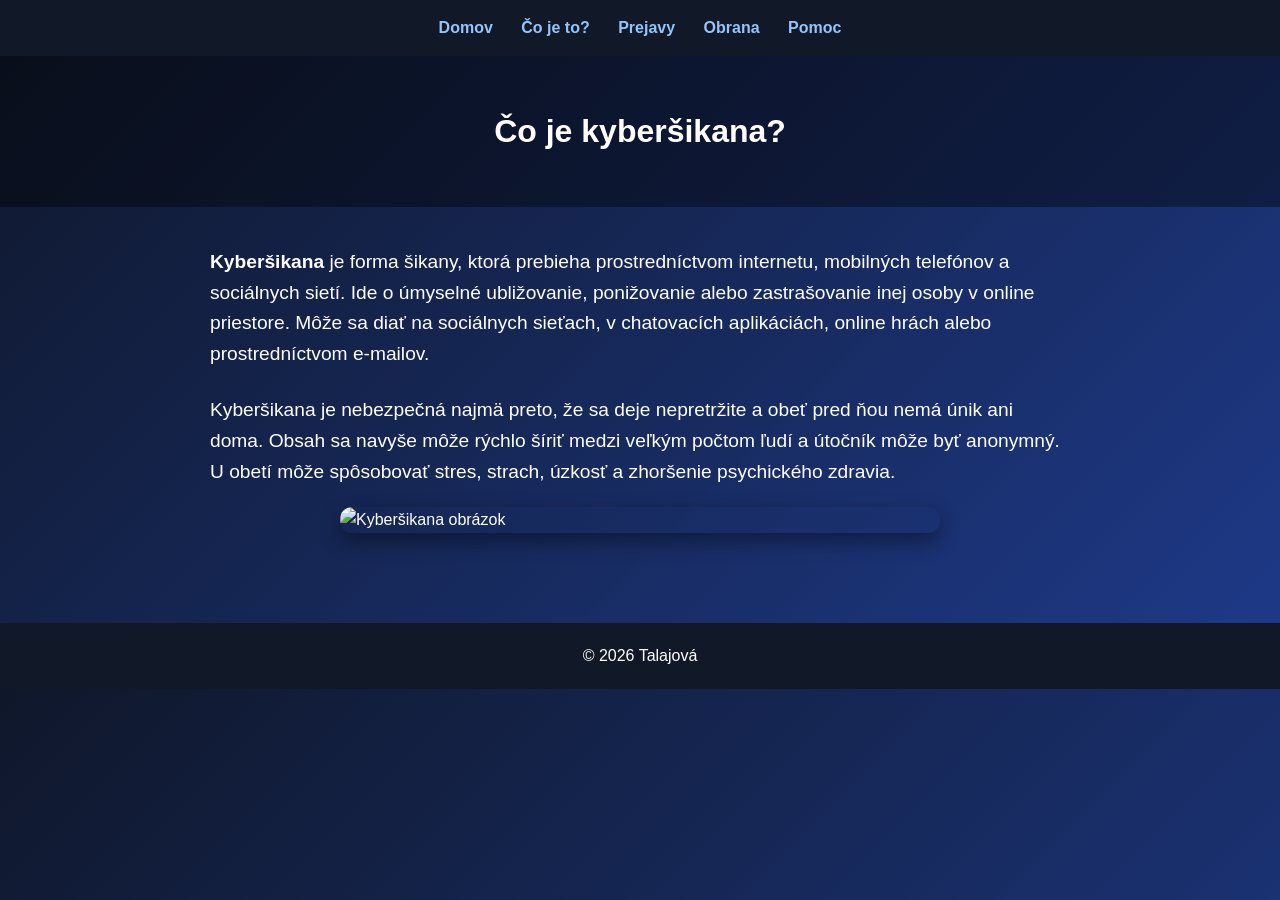
==== coje.html @ 193df183 "Add files via upload" ====
<!DOCTYPE html>
<html lang="sk">
<head>
    <meta charset="UTF-8">
    <title>Čo je kyberšikana</title>
    <link rel="stylesheet" href="style.css">
</head>
<body>

<nav>
    <a href="index.html">Domov</a>
    <a href="coje.html">Čo je to?</a>
    <a href="prejavy.html">Prejavy</a>
    <a href="obrana.html">Obrana</a>
    <a href="pomoc.html">Pomoc</a>
</nav>

<header>
    <h1>Čo je kyberšikana?</h1>
</header>

<section>
    <div class="page">
      <p style= "font-size: larger;">
           <strong>Kyberšikana</strong> je forma šikany, ktorá prebieha prostredníctvom internetu, mobilných telefónov a sociálnych sietí. Ide o úmyselné ubližovanie, ponižovanie alebo zastrašovanie inej osoby v online priestore. Môže sa diať na sociálnych sieťach, v chatovacích aplikáciách, online hrách alebo prostredníctvom e-mailov.
   </p>
  <br> 
<p style= "font-size: larger;">

Kyberšikana je nebezpečná najmä preto, že sa deje nepretržite a obeť pred ňou nemá únik ani doma. Obsah sa navyše môže rýchlo šíriť medzi veľkým počtom ľudí a útočník môže byť anonymný. U obetí môže spôsobovať stres, strach, úzkosť a zhoršenie psychického zdravia.


        </p>
        <img src="Obrazky/kybersikana.jpg" alt="Kyberšikana obrázok" class="img">
    </div>
</section>
<footer>
    &copy; 2026 Talajová
</footer>
<script src="script.java"></script>
</body>
</html>
---- style.css ----
* {
    margin: 0;
    padding: 0;
    box-sizing: border-box;
    font-family: 'Gill Sans', 'Gill Sans MT', Calibri, 'Trebuchet MS', sans-serif;

}

body {
    background: linear-gradient(135deg, #0f172a, #1e3a8a);
    color: white;
    line-height: 1.6;
      display: flex;
  flex-direction: column;

}

nav {
    background: #111827;
    padding: 15px;
    text-align: center;
}

nav a {
    color: #93c5fd;
    text-decoration: none;
    margin: 0 12px;
    font-weight: bold;
}

nav a:hover {
    color: white;
}

header {
    text-align: center;
    padding: 50px 20px;
    background: rgba(0,0,0,0.4);
}

section {
    max-width: 900px;
    margin: auto;
    padding: 40px 20px;
}

.card {
    background: rgba(255,255,255,0.08);
    padding: 20px;
    border-radius: 12px;
    margin-top: 15px;
}

.warning {
    background: #dc2626;
    padding: 15px;
    border-radius: 10px;
    margin-top: 15px;
    text-align: center;
}

button {
    margin-top: 15px;
    padding: 10px 15px;
    border: none;
    border-radius: 8px;
    background: #2563eb;
    color: white;
    cursor: pointer;
}

button:hover {
    background: #1d4ed8;
}

footer {
    text-align: center;
    padding: 20px;
    background: #111827;
    margin-top: 30px;
}
.img {
    width: 100%;
    max-width: 600px;
    display: block;
    margin: 20px auto;
    border-radius: 12px;
    box-shadow: 0 8px 20px rgba(0,0,0,0.4);
}

body {
    overflow-x: hidden;
}

/* vstup stránky */
.page {
    transform: translateX(40px);
    opacity: 0;
    transition: all 0.4s ease;
}

.page.active {
    transform: translateX(0);
    opacity: 1;
}

.page.exit {
    transform: translateX(-40px);
    opacity: 0;
}


a {
  color: white;
  font-weight: bold;
}
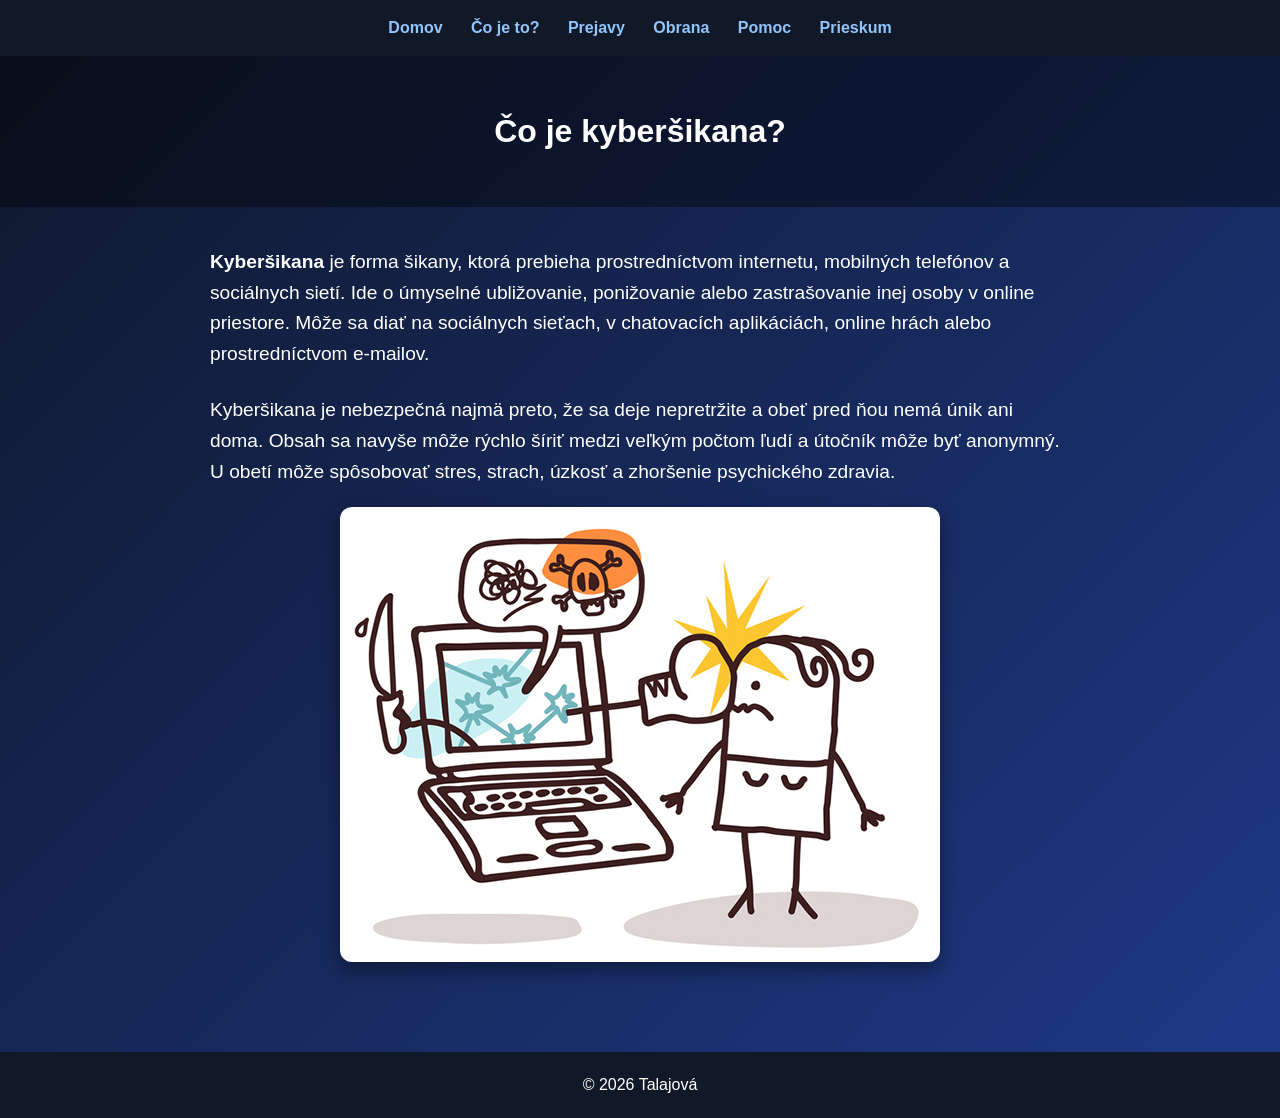
==== commit b2b6fe2f: "Update coje.html" ====
--- a/coje.html
+++ b/coje.html
@@ -13,6 +13,7 @@
     <a href="prejavy.html">Prejavy</a>
     <a href="obrana.html">Obrana</a>
     <a href="pomoc.html">Pomoc</a>
+    <a href="prieskum.html">Prieskum</a>
 </nav>
 
 <header>
@@ -39,4 +40,4 @@
 </footer>
 <script src="script.java"></script>
 </body>
-</html>+</html>
